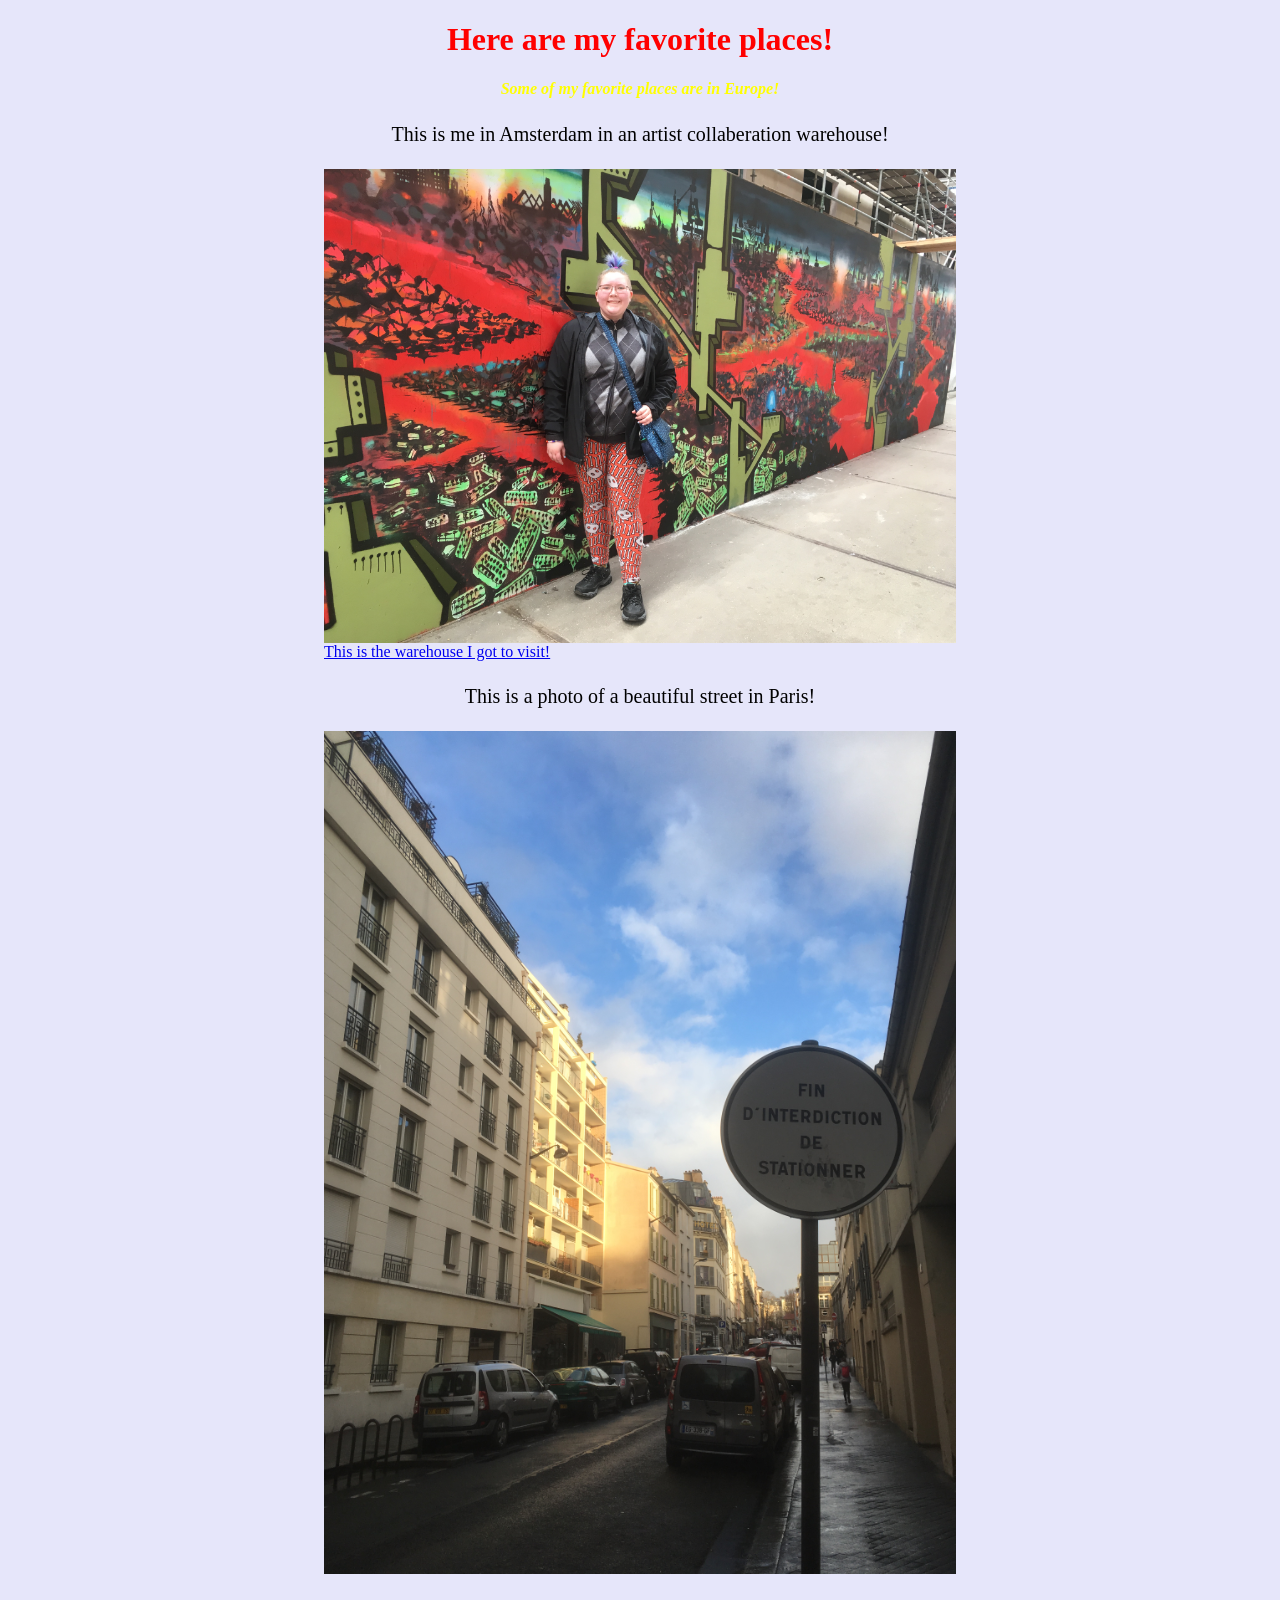
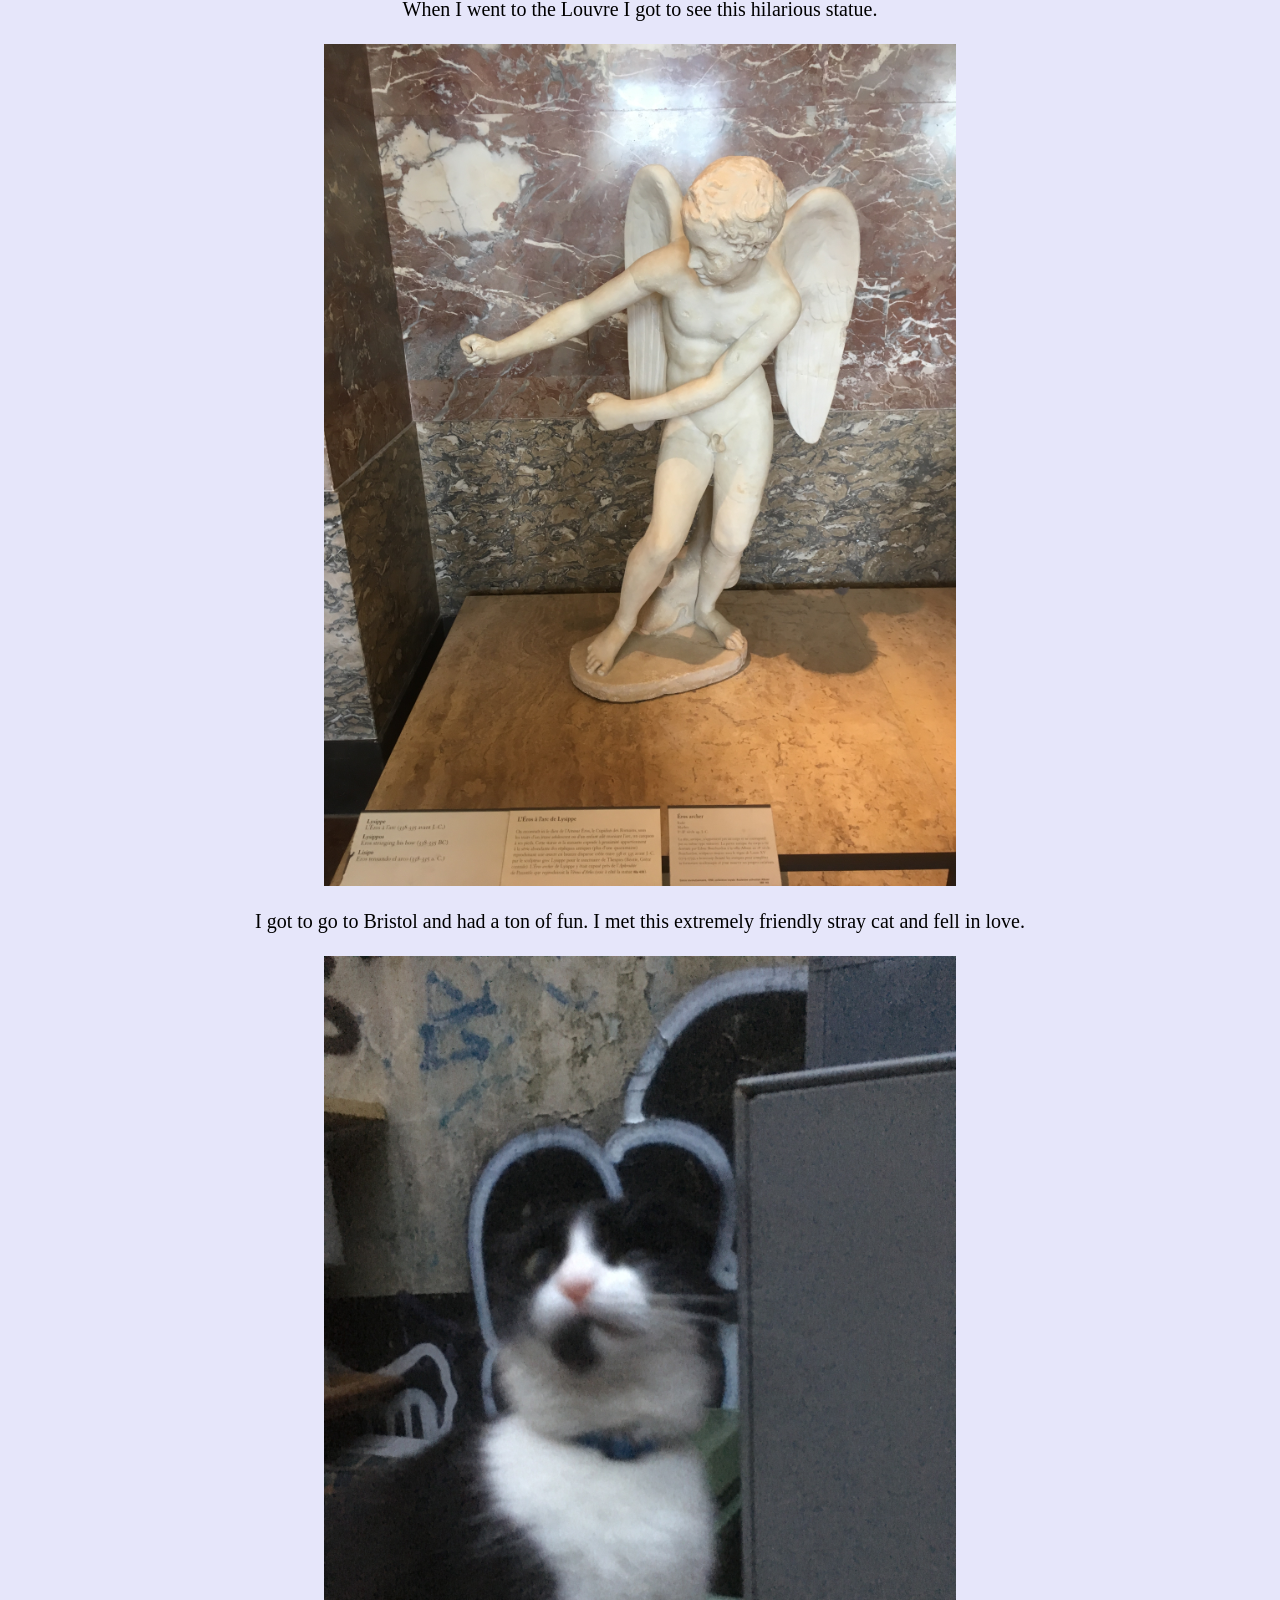
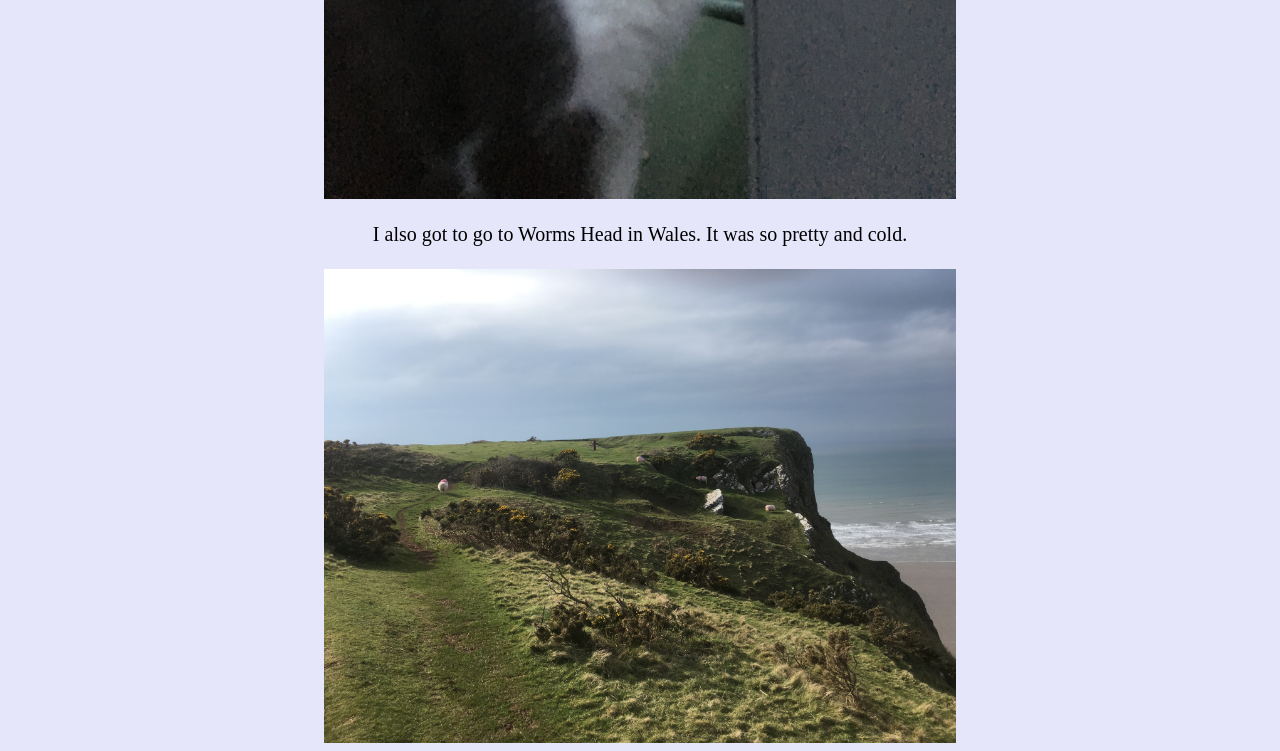
==== my-favorite-places.html @ 0c2ff6d2 "Add images for my-favorite-places.html, create css for both myfavthings+myfavplaces" ====
<!DOCTYPE HTML>
<html>
    <head>
        <link href="css/mainstyle.css" rel="stylesheet" type="text/css">
        <title>Hewwo sir</title>
    </head>
    <body>
        <h1>Here are my favorite places!</h1>
        <h4>Some of my favorite places are in Europe!</h4>
        <p>This is me in Amsterdam in an artist collaberation warehouse!</p>
        <img src="amsterdam-art.jpeg" alt="photo of trans man in warehouse" class="center">
        <a href="https://www.amsterdamtips.com/ndsm-wharf-amsterdam" class="center">This is the warehouse I got to visit!</a>
        <p>This is a photo of a beautiful street in Paris!</p>
        <img src="paris-street.jpeg" alt="A street in Paris" class="center">
        <p>When I went to the Louvre I got to see this hilarious statue.</p>
        <img src="flossing-angel.jpeg" alt="Marble angel doing the floss dance" class="center">
        <p>I got to go to Bristol and had a ton of fun. I met this extremely friendly stray cat and fell in love.</p>
        <img src="bristol-cat.jpeg" alt="Stray black and white cat in Bristol" class="center">
        <p>I also got to go to Worms Head in Wales. It was so pretty and cold.</p>
        <img src="worms-head.jpeg" alt="Cliff in Wales" class="center">
    </body>
</html>
---- css/mainstyle.css ----
img {
    max-width: 50%;
    height: auto;
    float: none;
  }

p {
    font-family: "Times New Roman", Times, serif;
    font-size: 20px;
    line-height: 30px;
    text-align: center;
}

.center {
    display: block;
    margin-left: auto;
    margin-right: auto;
    width: 50%;
}

h1 {
    color:red;
    text-align: center;
  }

h2 {
    font-style: italic;
    text-align: center;
    color: aquamarine;
} 

h3 {
    font-style: italic;
    text-align: center;
    color: green;
} 

h4 {
    font-style: italic;
    text-align: center;
    color: yellow;
} 

ul {
    font-family: "Times New Roman", Times, serif;
    font-size: 20px;
    line-height: 30px;
    text-align: center;
    list-style-position: inside;
}

body {
    background-color: lavender;
}

href{
    text-align: center;
}
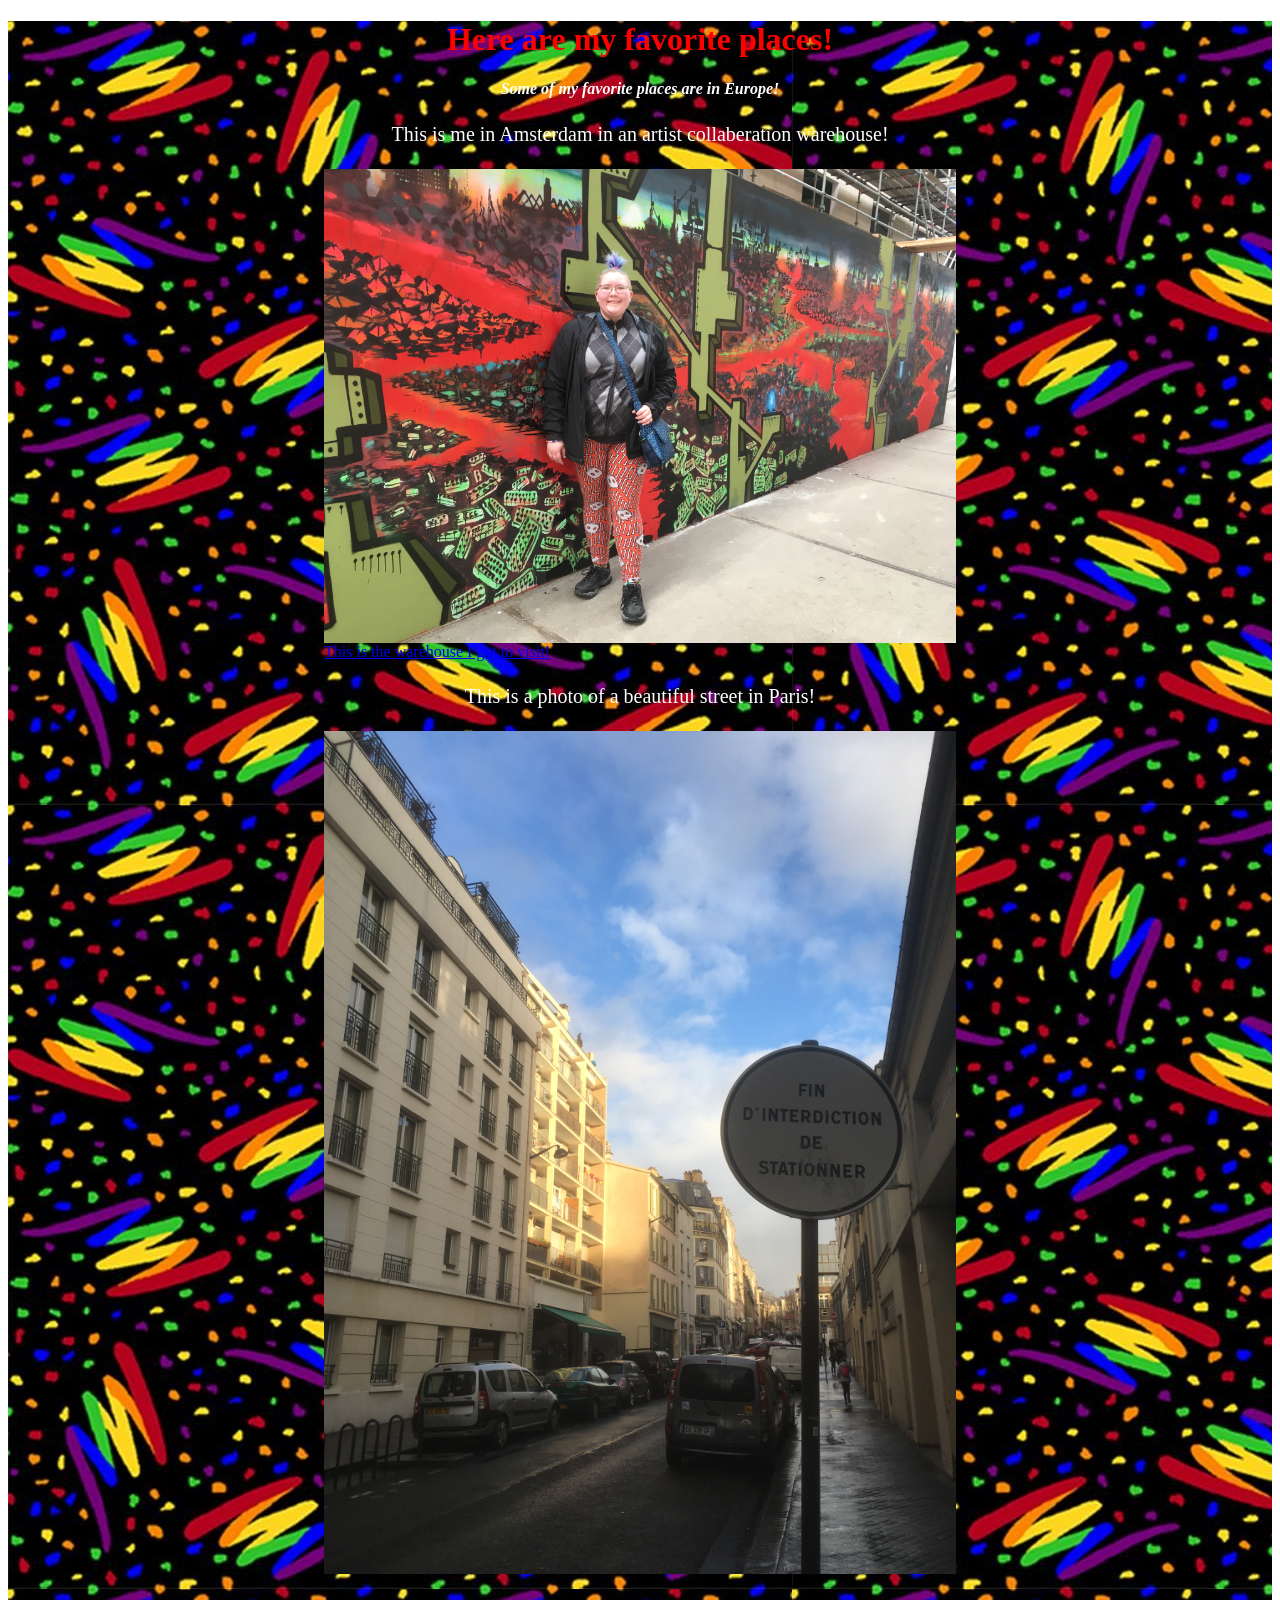
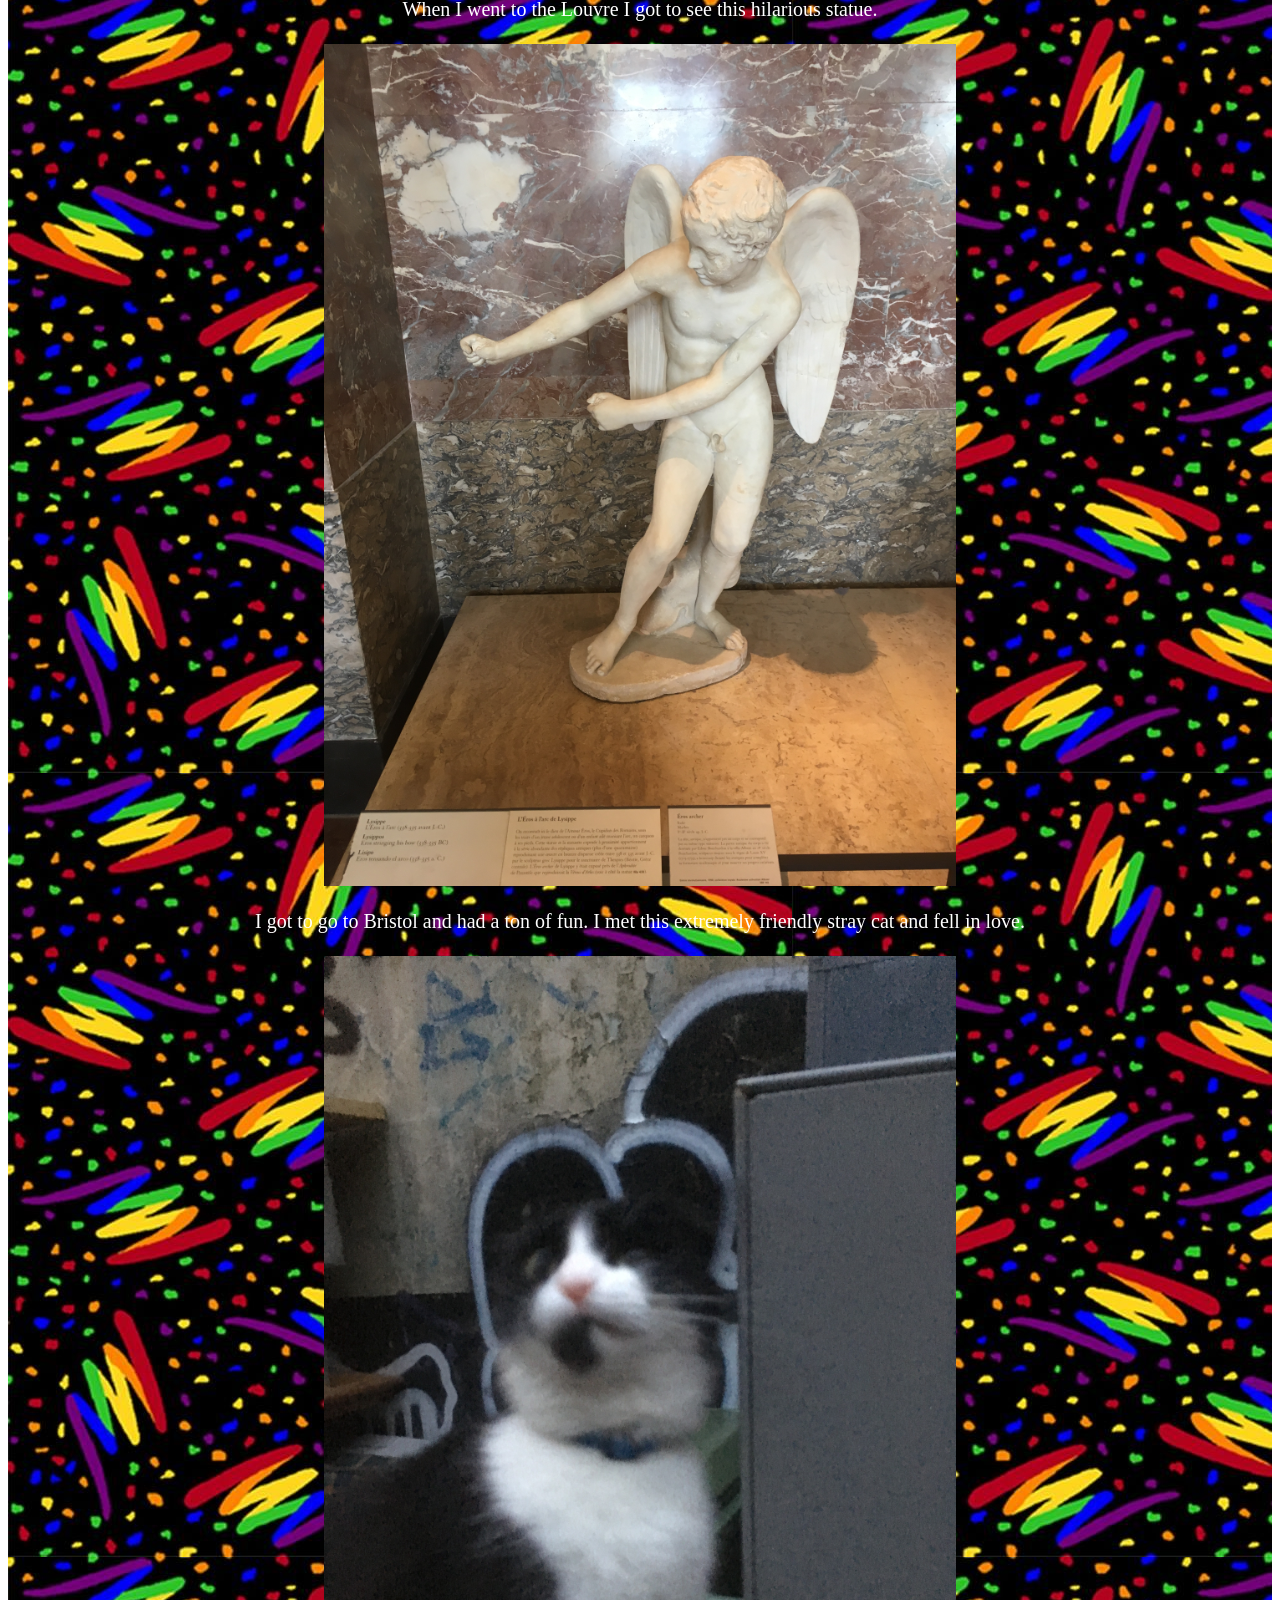
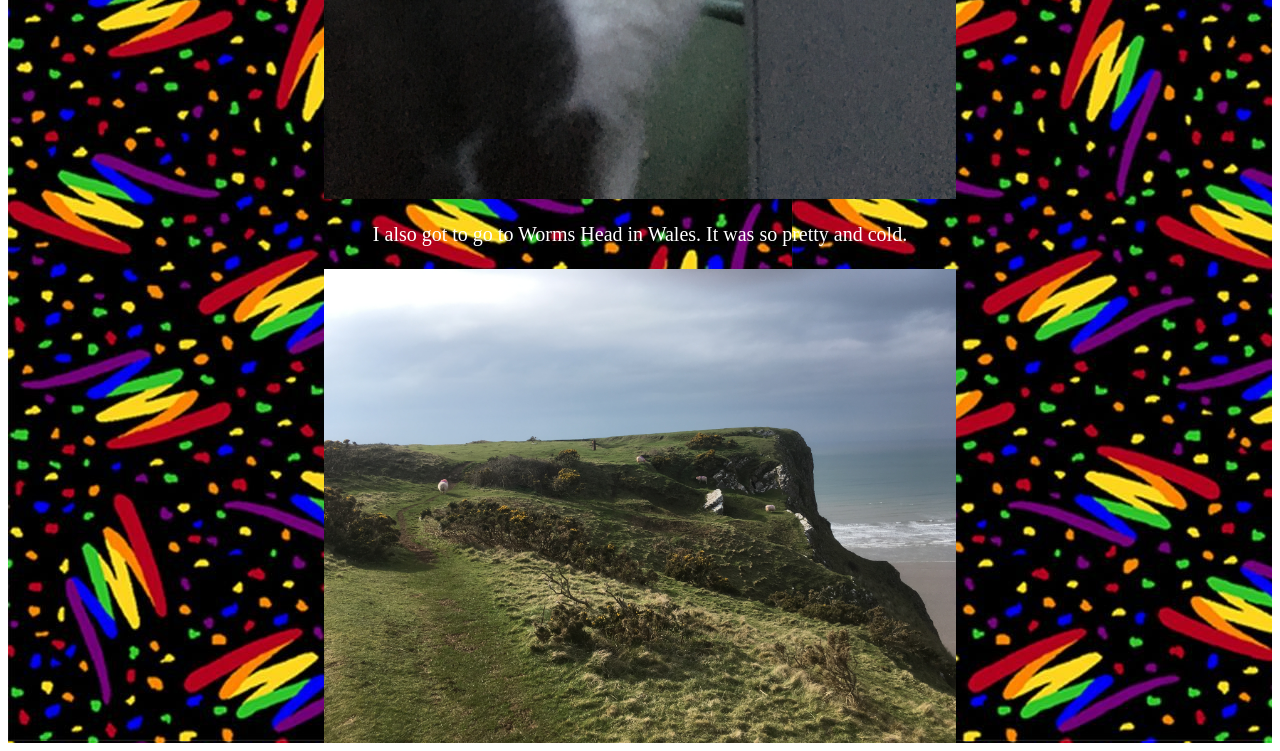
==== commit 26e40763: "Add img file, change body background, center text in webpage" ====
--- a/my-favorite-places.html
+++ b/my-favorite-places.html
@@ -5,18 +5,19 @@
         <title>Hewwo sir</title>
     </head>
     <body>
+        <div style="background-image: url('img/bowling-pattern.jpg');">
         <h1>Here are my favorite places!</h1>
         <h4>Some of my favorite places are in Europe!</h4>
         <p>This is me in Amsterdam in an artist collaberation warehouse!</p>
-        <img src="amsterdam-art.jpeg" alt="photo of trans man in warehouse" class="center">
+        <img src="img/amsterdam-art.jpeg" alt="photo of trans man in warehouse" class="center">
         <a href="https://www.amsterdamtips.com/ndsm-wharf-amsterdam" class="center">This is the warehouse I got to visit!</a>
         <p>This is a photo of a beautiful street in Paris!</p>
-        <img src="paris-street.jpeg" alt="A street in Paris" class="center">
+        <img src="img/paris-street.jpeg" alt="A street in Paris" class="center">
         <p>When I went to the Louvre I got to see this hilarious statue.</p>
-        <img src="flossing-angel.jpeg" alt="Marble angel doing the floss dance" class="center">
+        <img src="img/flossing-angel.jpeg" alt="Marble angel doing the floss dance" class="center">
         <p>I got to go to Bristol and had a ton of fun. I met this extremely friendly stray cat and fell in love.</p>
-        <img src="bristol-cat.jpeg" alt="Stray black and white cat in Bristol" class="center">
+        <img src="img/bristol-cat.jpeg" alt="Stray black and white cat in Bristol" class="center">
         <p>I also got to go to Worms Head in Wales. It was so pretty and cold.</p>
-        <img src="worms-head.jpeg" alt="Cliff in Wales" class="center">
+        <img src="img/worms-head.jpeg" alt="Cliff in Wales" class="center">
     </body>
 </html>
--- a/css/mainstyle.css
+++ b/css/mainstyle.css
@@ -26,19 +26,19 @@
 h2 {
     font-style: italic;
     text-align: center;
-    color: aquamarine;
+    color: white;
 } 
 
 h3 {
     font-style: italic;
     text-align: center;
-    color: green;
+    color: white;
 } 
 
 h4 {
     font-style: italic;
     text-align: center;
-    color: yellow;
+    color: white;
 } 
 
 ul {
@@ -49,10 +49,8 @@
     list-style-position: inside;
 }
 
-body {
-    background-color: lavender;
+p {
+    color: white;
 }
 
-href{
-    text-align: center;
-}
+
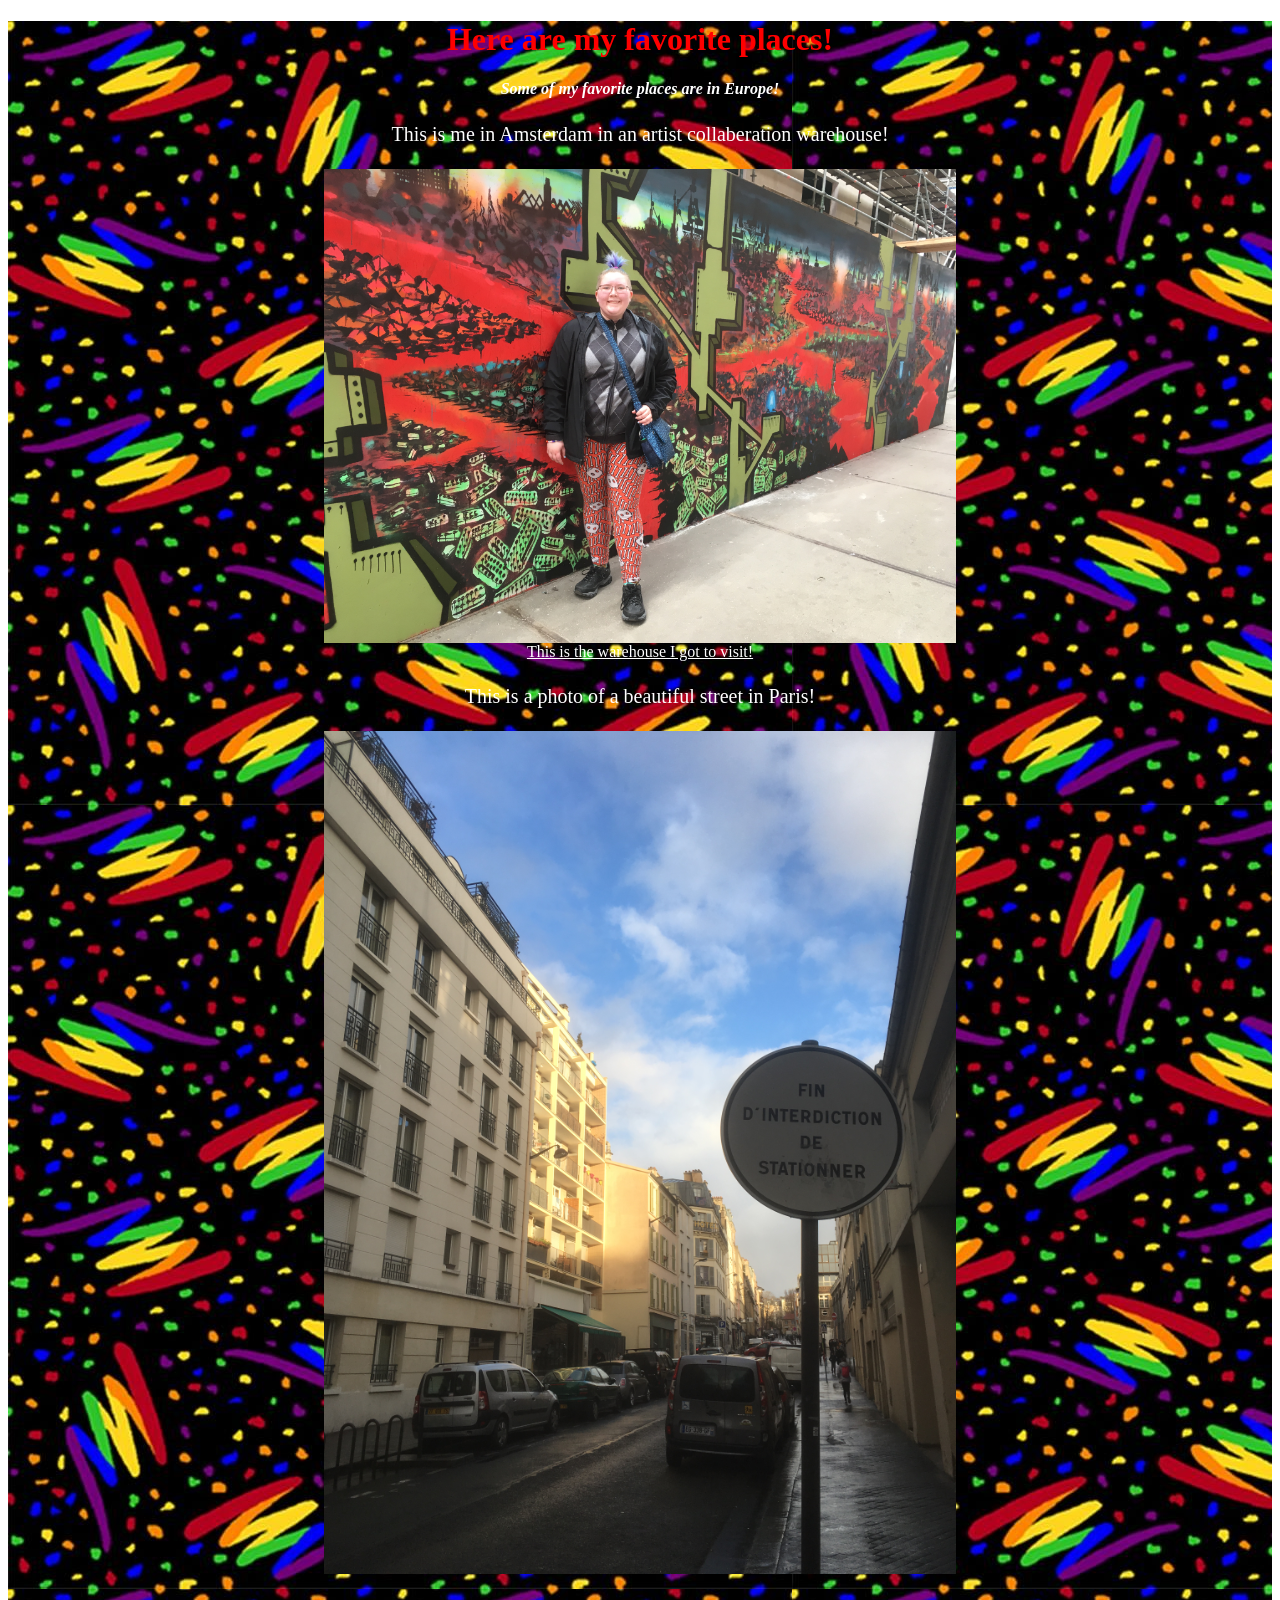
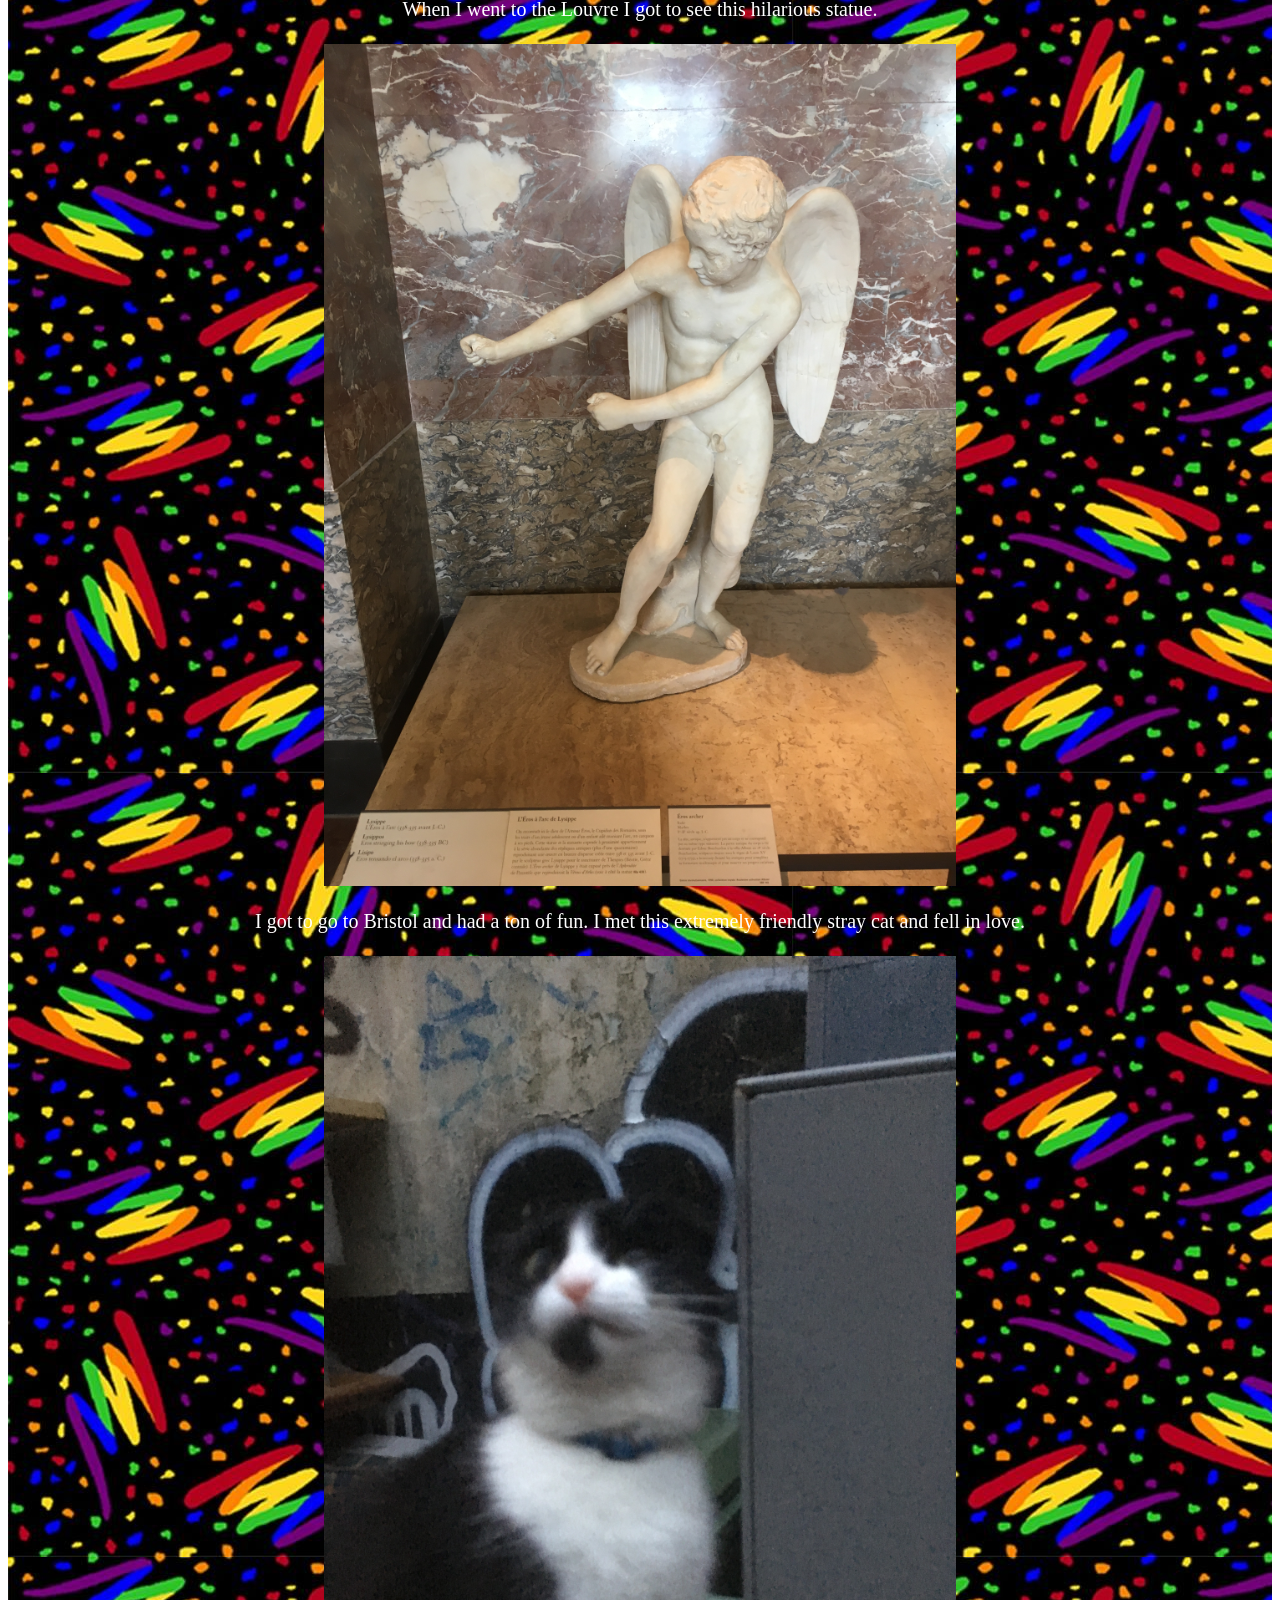
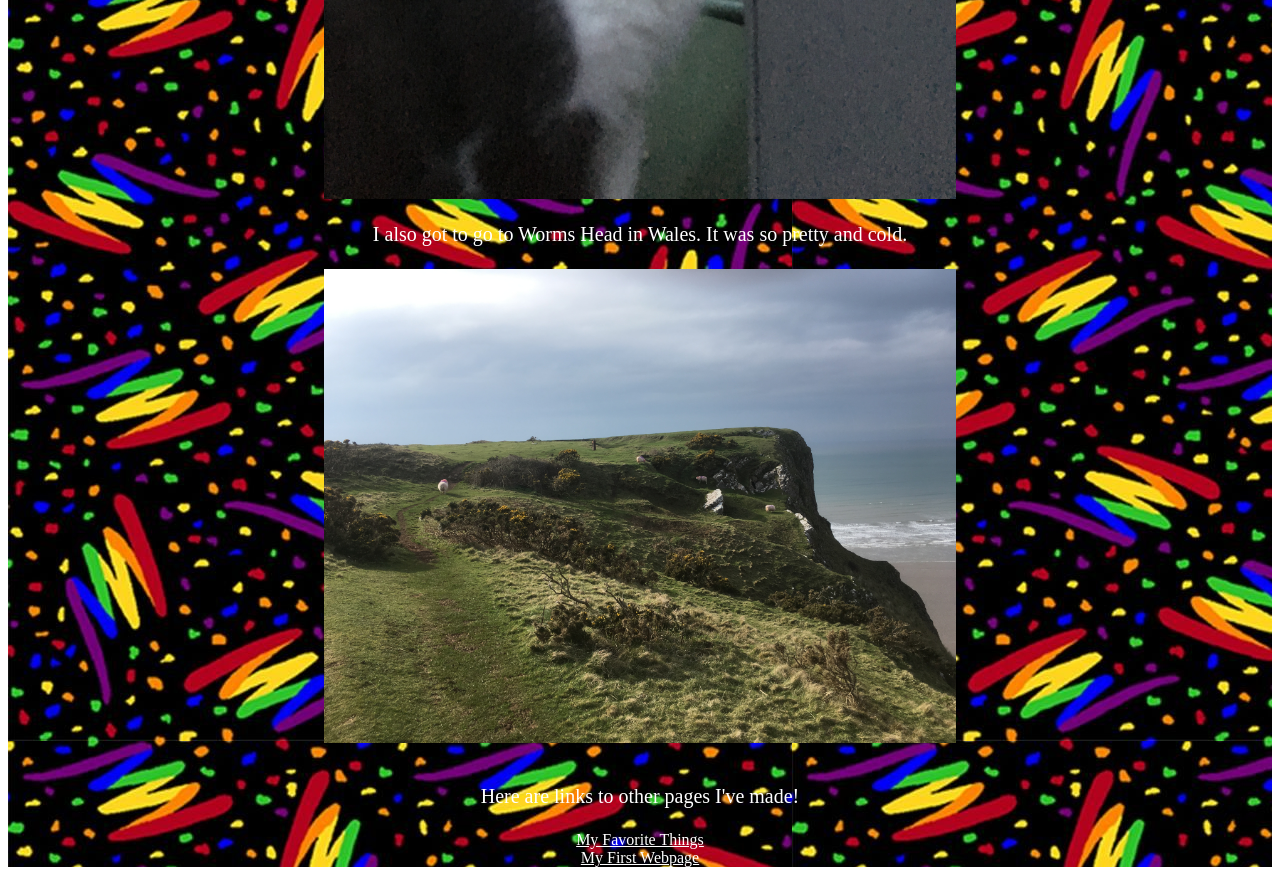
==== commit 50c142f1: "Add better css, add links between pages, customize favorite things page" ====
--- a/my-favorite-places.html
+++ b/my-favorite-places.html
@@ -19,5 +19,9 @@
         <img src="img/bristol-cat.jpeg" alt="Stray black and white cat in Bristol" class="center">
         <p>I also got to go to Worms Head in Wales. It was so pretty and cold.</p>
         <img src="img/worms-head.jpeg" alt="Cliff in Wales" class="center">
+        <br>
+        <p>Here are links to other pages I've made!</p>
+        <a href="my-favorite-things.html" class="center">My Favorite Things</a>
+        <a href="my-first-webpage.html" class="center">My First Webpage</a>
     </body>
 </html>
--- a/css/mainstyle.css
+++ b/css/mainstyle.css
@@ -47,10 +47,17 @@
     line-height: 30px;
     text-align: center;
     list-style-position: inside;
+    color: white;
 }
 
 p {
     color: white;
 }
 
+a {
+    color:white;
+    text-align: center;
+    list-style-position: inside;
+}
 
+
